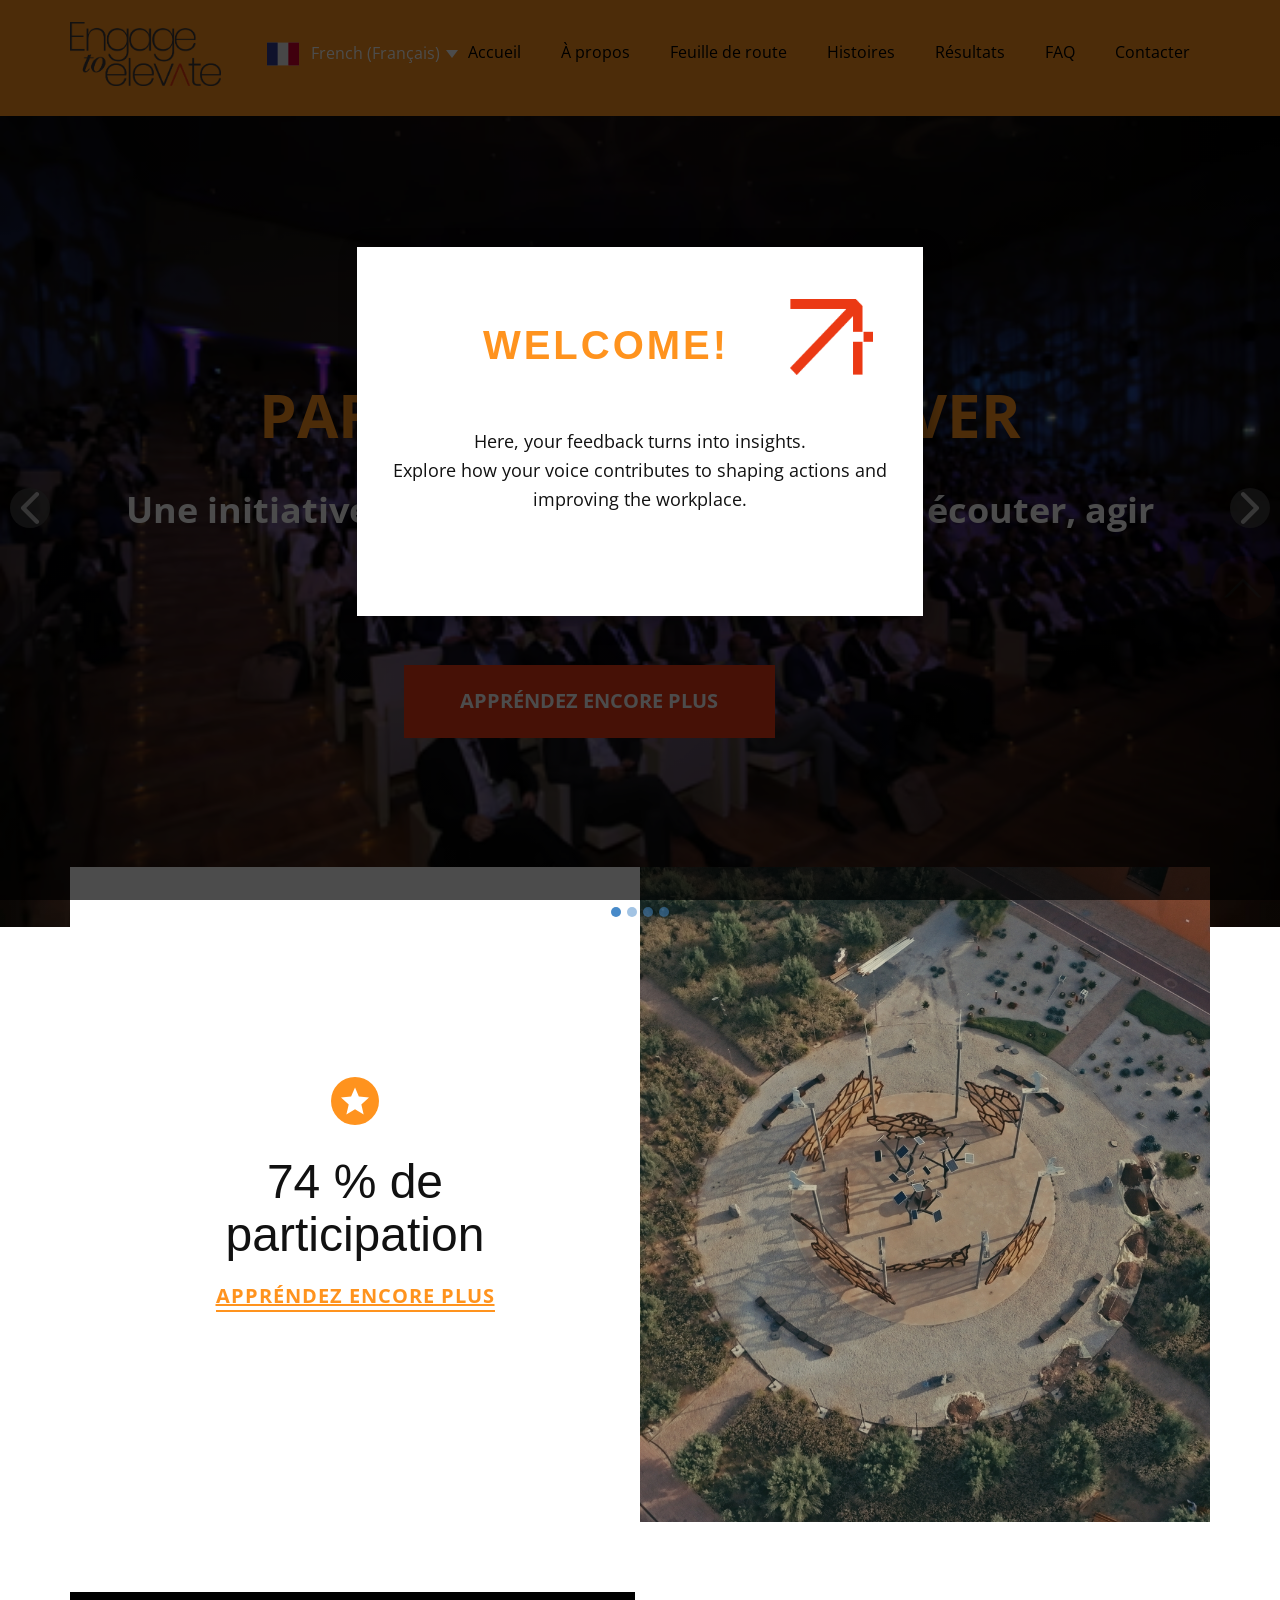
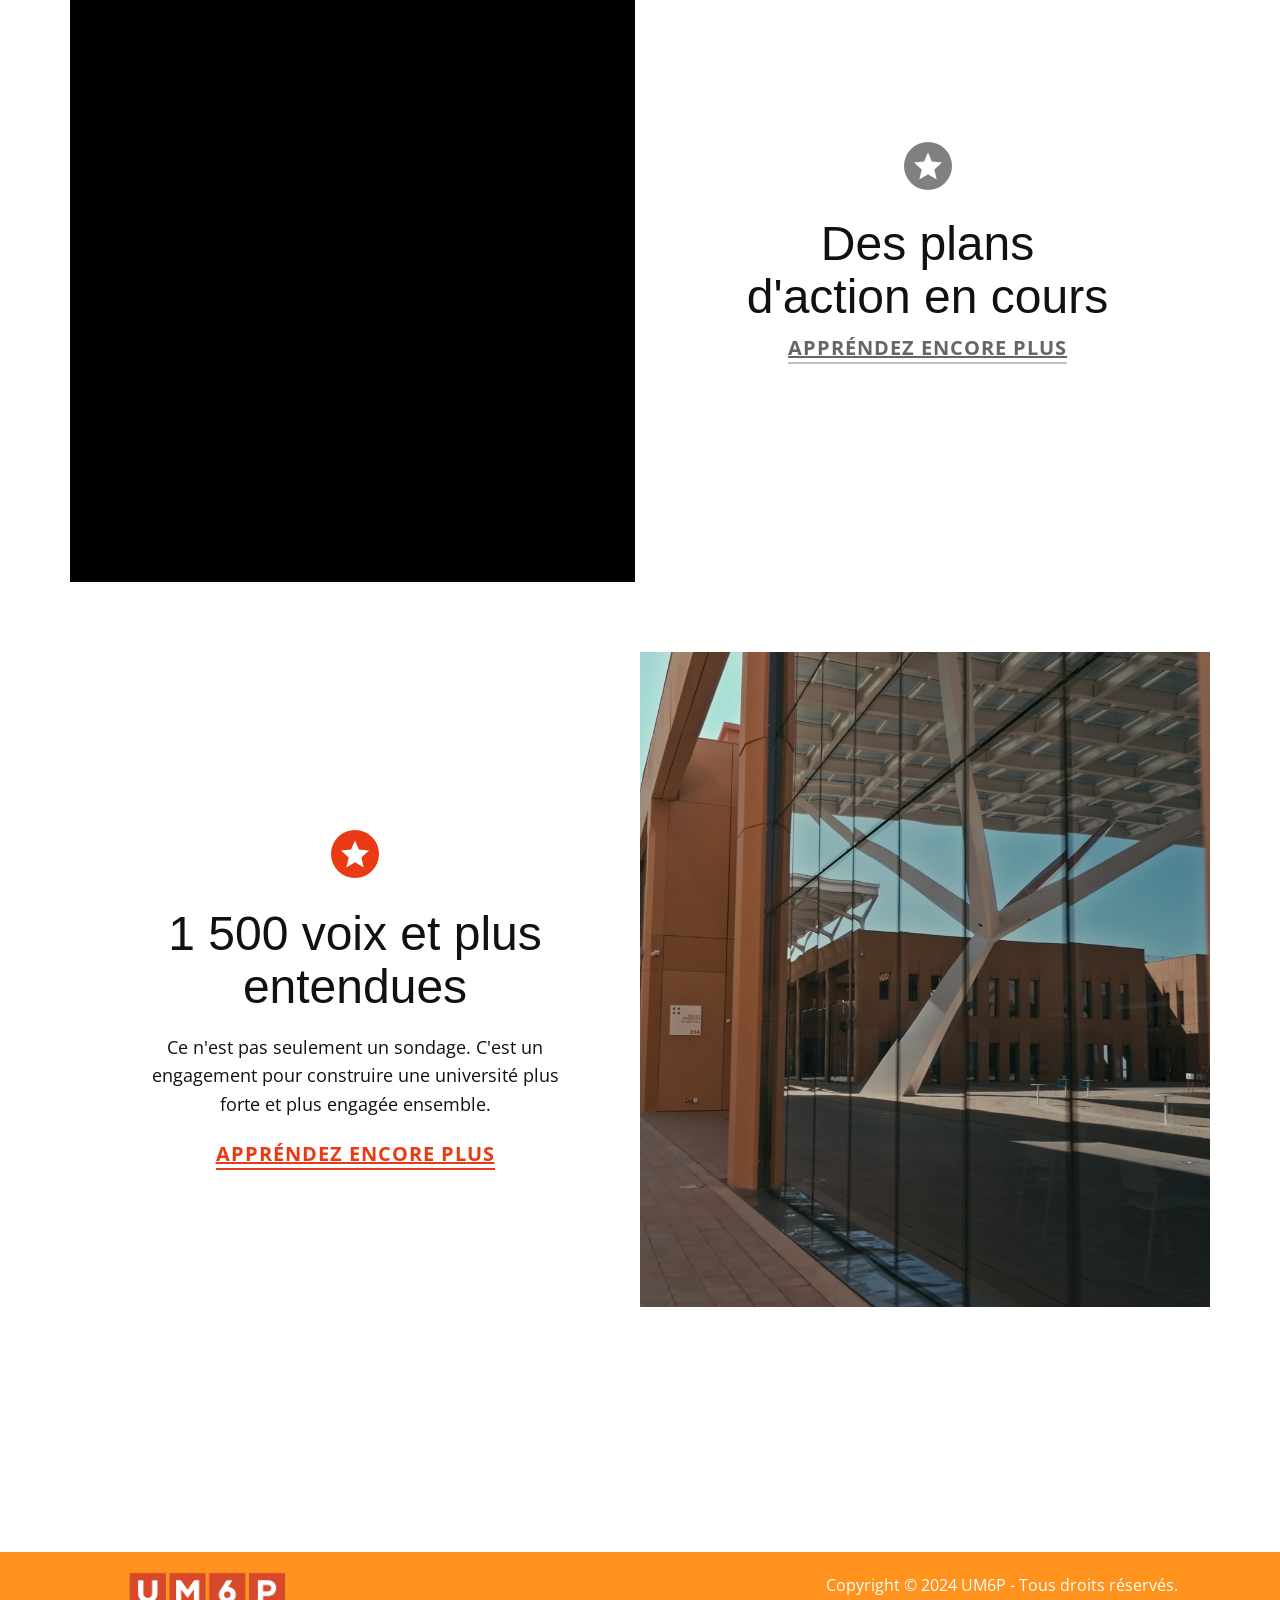
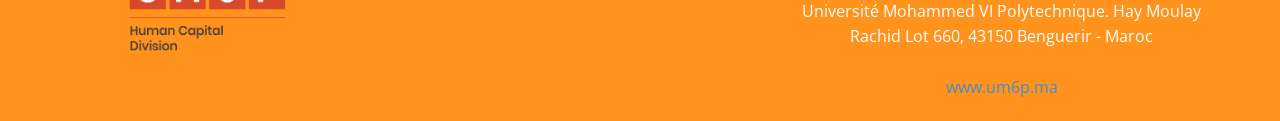
==== fr/index.html @ 8ccadfbd "Add files via upload" ====
<!DOCTYPE html>
<html style="font-size: 16px;" lang="fr"><head>
    <meta name="viewport" content="width=device-width, initial-scale=1.0">
    <meta charset="utf-8">
      <meta name="keywords" content="S&amp;apos;ENGAGER 2 ÉLEVER, 74 % participation">
    <meta name="description" content="">
    <title>E2E home</title>
    <link rel="stylesheet" href="../nicepage.css" media="screen">
<link rel="stylesheet" href="../index.css" media="screen">
    <script class="u-script" type="text/javascript" src="../jquery.js" defer=""></script>
    <script class="u-script" type="text/javascript" src="../nicepage.js" defer=""></script>
    <meta name="generator" content="Nicepage 8.4.0, nicepage.com">
    
    <link rel="icon" href="../images/favicon.png">
    
    
    
    
    
    
    
    <link id="u-page-google-font" rel="stylesheet" href="https://fonts.googleapis.com/css2?display=swap&amp;family=Open+Sans:ital,wght@0,300;0,400;0,500;0,600;0,700;0,800;1,300;1,400;1,500;1,600;1,700;1,800">
    <script type="application/ld+json">{
		"@context": "http://schema.org",
		"@type": "Organization",
		"name": "engage2elevate",
		"logo": "../images/Engage2ElevateLogo.png"
}</script>
    <meta name="theme-color" content="#478ac9">
    <meta property="og:title" content="">
    <meta property="og:description" content="">
    <meta property="og:type" content="website">
  </head>
  <body data-home-page="E2E-home.html" data-home-page-title="E2E home" data-path-to-root="../" data-include-products="false" class="u-body u-clearfix u-overlap u-xxl-mode" data-lang="fr"><header class="u-clearfix u-custom-color-1 u-header u-header" id="header"><div class="u-clearfix u-sheet u-sheet-1">
        <a href="#" class="u-image u-logo u-image-1" data-image-width="1593" data-image-height="675">
          <img src="../images/Engage2ElevateLogo.png" class="u-logo-image u-logo-image-1">
        </a>
        <nav class="u-menu u-menu-one-level u-offcanvas u-menu-1" role="navigation">
          <div class="menu-collapse" style="font-size: 1rem; letter-spacing: 0px;">
            <a class="u-button-style u-custom-border u-custom-left-right-menu-spacing u-custom-padding-bottom u-custom-text-active-color u-custom-text-color u-custom-text-hover-color u-custom-top-bottom-menu-spacing u-hamburger-link u-nav-link u-text-active-palette-1-base u-text-custom-color-3 u-text-hover-palette-2-base" href="#" tabindex="-1" aria-label="Open menu" aria-controls="c2e6">
              <svg class="u-svg-link" viewBox="0 0 24 24"><use xlink:href="#menu-hamburger"></use></svg>
              <svg class="u-svg-content" version="1.1" id="menu-hamburger" viewBox="0 0 16 16" x="0px" y="0px" xmlns:xlink="http://www.w3.org/1999/xlink" xmlns="http://www.w3.org/2000/svg"><g><rect y="1" width="16" height="2"></rect><rect y="7" width="16" height="2"></rect><rect y="13" width="16" height="2"></rect>
</g></svg>
            </a>
          </div>
          <div class="u-custom-menu u-nav-container">
            <ul role="menubar" class="u-nav u-unstyled u-nav-1"><li role="none" class="u-nav-item"><a role="menuitem" class="u-button-style u-nav-link u-text-active-black u-text-black u-text-hover-custom-color-3 u-nav-link-2" href="../fr/">Accueil</a>
</li><li role="none" class="u-nav-item"><a role="menuitem" class="u-button-style u-nav-link u-text-active-black u-text-black u-text-hover-custom-color-3 u-nav-link-2" href="E2E-About.html">À propos</a>
</li><li role="none" class="u-nav-item"><a role="menuitem" class="u-button-style u-nav-link u-text-active-black u-text-black u-text-hover-custom-color-3 u-nav-link-2" href="E2E-Roadmap.html">Feuille de route</a>
</li><li role="none" class="u-nav-item"><a role="menuitem" class="u-button-style u-nav-link u-text-active-black u-text-black u-text-hover-custom-color-3 u-nav-link-2" href="E2E-Stories.html">Histoires</a>
</li><li role="none" class="u-nav-item"><a role="menuitem" class="u-button-style u-nav-link u-text-active-black u-text-black u-text-hover-custom-color-3 u-nav-link-2" href="E2E-Results.html">Résultats</a>
</li><li role="none" class="u-nav-item"><a role="menuitem" class="u-button-style u-nav-link u-text-active-black u-text-black u-text-hover-custom-color-3 u-nav-link-2" href="E2E-FAQ.html">FAQ</a>
</li><li role="none" class="u-nav-item"><a role="menuitem" class="u-button-style u-nav-link u-text-active-black u-text-black u-text-hover-custom-color-3 u-nav-link-2" href="E2E-Contact.html">Contacter</a>
</li></ul>
          </div>
          <div class="u-custom-menu u-nav-container-collapse" id="c2e6" role="region" aria-label="Menu panel">
            <div class="u-black u-container-style u-inner-container-layout u-opacity u-opacity-95 u-sidenav">
              <div class="u-inner-container-layout u-sidenav-overflow">
                <div class="u-menu-close" tabindex="-1" aria-label="Close menu"></div>
                <ul class="u-align-center u-nav u-popupmenu-items u-unstyled u-nav-2" role="menubar"><li role="none" class="u-nav-item"><a role="menuitem" class="u-button-style u-nav-link" href="../fr/">Accueil</a>
</li><li role="none" class="u-nav-item"><a role="menuitem" class="u-button-style u-nav-link" href="E2E-About.html">À propos</a>
</li><li role="none" class="u-nav-item"><a role="menuitem" class="u-button-style u-nav-link" href="E2E-Roadmap.html">Feuille de route</a>
</li><li role="none" class="u-nav-item"><a role="menuitem" class="u-button-style u-nav-link" href="E2E-Stories.html">Histoires</a>
</li><li role="none" class="u-nav-item"><a role="menuitem" class="u-button-style u-nav-link" href="E2E-Results.html">Résultats</a>
</li><li role="none" class="u-nav-item"><a role="menuitem" class="u-button-style u-nav-link" href="E2E-FAQ.html">FAQ</a>
</li><li role="none" class="u-nav-item"><a role="menuitem" class="u-button-style u-nav-link" href="E2E-Contact.html">Contacter</a>
</li></ul>
              </div>
            </div>
            <div class="u-black u-menu-overlay u-opacity u-opacity-70"></div>
          </div>
        </nav>
        <div class="u-h-spacing-12 u-language u-language-content-icon-text u-language-layout-dropdown u-v-spacing-6 u-language-1">
          <a class="u-language-active u-language-url" data-lang-text="French (Français)" href="#" data-language="fr">
            <svg class="u-caret u-caret-svg" version="1.1" id="Layer_1" xmlns="http://www.w3.org/2000/svg" xmlns:xlink="http://www.w3.org/1999/xlink" x="0px" y="0px" width="16px" height="16px" viewBox="0 0 16 16" style="fill:currentColor;" xml:space="preserve"><polygon class="st0" points="8,12 2,4 14,4 "></polygon></svg>
          <span class="u-icon u-language-fr u-language-icon u-icon-3"><svg xmlns="http://www.w3.org/2000/svg" xmlns:xlink="http://www.w3.org/1999/xlink" version="1.1" xml:space="preserve" class="u-svg-content" viewBox="0 0 112 112" x="0px" y="0px" style="width: 1em; height: 1em;"><rect y="16" fill="#EDEDED" width="112" height="80"></rect><rect y="16" fill="#323E95" width="37.3" height="80"></rect><rect x="74.7" y="16" fill="#D80031" width="37.3" height="80"></rect></svg></span></a>
          <div class="u-border-1 u-border-grey-15 u-h-spacing-12 u-language-dropdown u-v-spacing-6 u-white">
            <a class="u-language-dropdown-url u-language-url" data-lang-text="English" href="../" data-language="en"><span class="u-icon u-language-en u-language-icon u-icon-1"><svg xmlns="http://www.w3.org/2000/svg" xmlns:xlink="http://www.w3.org/1999/xlink" version="1.1" xml:space="preserve" class="u-svg-content" viewBox="0 0 112 112" x="0px" y="0px" style="width: 1em; height: 1em;"><rect y="16" fill="#19237F" width="112" height="80"></rect><path fill="#EDEDED" d="M47.8,16h3.5v33.7H0v-4.8h27.5L0,25.9v-3.8l33.2,22.8h7.7L0,16.8V16h8.8l39,26.9V16z M75,44.9h-7.7L109.4,16
	h-5.1L65.1,42.9V16h-3.4v33.7H112v-4.8H85.4L112,26.6v-7L75,44.9z M61.7,96h3.4V70.7l37,25.3h9.9v-0.8L73.2,68.7H81l31,21.2v-3.1
	L85.4,68.7H112v-4.8H61.7V96z M0,68.7h27.5L0,87.7v7.8l39.1-26.8h7.8L7.1,96H11l36.8-25.3V96h3.5V63.9H0V68.7z"></path><path fill="#BD0034" d="M112,16v3.6L75,44.9h-7.7L109.4,16H112z M73.2,68.7L112,95.2v-5.3L81,68.7H73.2z M40.9,44.9L0,16.8v5.3
	l33.2,22.8C33.2,44.9,40.9,44.9,40.9,44.9z M39.1,68.7L0,95.5V96h7.1l39.8-27.3H39.1z M61.7,16H51.3v33.7H0v14.2h51.3V96h10.4V63.9
	H112V49.7H61.7V16z"></path></svg></span>
            </a>
            <a class="u-language-dropdown-url u-language-url" data-lang-text="French (Français)" href="../fr/" data-language="fr"><span class="u-icon u-language-fr u-language-icon u-icon-3"><svg xmlns="http://www.w3.org/2000/svg" xmlns:xlink="http://www.w3.org/1999/xlink" version="1.1" xml:space="preserve" class="u-svg-content" viewBox="0 0 112 112" x="0px" y="0px" style="width: 1em; height: 1em;"><rect y="16" fill="#EDEDED" width="112" height="80"></rect><rect y="16" fill="#323E95" width="37.3" height="80"></rect><rect x="74.7" y="16" fill="#D80031" width="37.3" height="80"></rect></svg></span>
            </a>
          </div>
        </div>
      </div></header>
    <section class="u-align-center u-clearfix u-container-align-center u-container-align-center-xl u-section-1" id="block-3">
      <div class="u-carousel u-expanded-width u-gallery u-gallery-slider u-layout-carousel u-lightbox u-no-transition u-show-text-always u-gallery-1" data-interval="5000" data-u-ride="carousel" id="carousel-6f9b">
        <ol class="u-absolute-hcenter u-carousel-indicators u-carousel-indicators-1">
          <li data-u-target="#carousel-6f9b" data-u-slide-to="0" class="u-active u-palette-1-base u-shape-circle" style="width: 10px; height: 10px; background-image: none;"></li>
          <li data-u-target="#carousel-6f9b" data-u-slide-to="1" class="u-palette-1-base u-shape-circle" style="width: 10px; height: 10px; background-image: none;"></li>
          <li data-u-target="#carousel-6f9b" data-u-slide-to="2" class="u-palette-1-base u-shape-circle" style="width: 10px; height: 10px; background-image: none;"></li>
          <li data-u-target="#carousel-6f9b" data-u-slide-to="3" class="u-palette-1-base u-shape-circle" style="width: 10px; height: 10px; background-image: none;"></li>
        </ol>
        <div class="u-carousel-inner u-gallery-inner u-gallery-inner-1" role="listbox">
          <div class="u-active u-carousel-item u-gallery-item u-carousel-item-1">
            <div class="u-back-slide" data-image-width="512" data-image-height="341">
              <img class="u-back-image u-expanded" src="../images/TnTO48R0zDGHqE2wYYfIvOCslB8.png">
            </div>
            <div class="u-align-center u-over-slide u-shading u-valign-bottom-xl u-over-slide-1">
              <p class="u-gallery-text">E2E.com@um6p.ma</p>
            </div>
          </div>
          <div class="u-carousel-item u-gallery-item u-carousel-item-2">
            <div class="u-back-slide" data-image-width="1920" data-image-height="1080">
              <img class="u-back-image u-expanded" src="../images/45Bd0wZ8ZTRojuFIY6zDGyOuw.jpg">
            </div>
            <div class="u-align-center u-over-slide u-shading u-valign-bottom-xl u-over-slide-2">
              <p class="u-gallery-text">E2E.com@um6p.ma</p>
            </div>
          </div>
          <div class="u-carousel-item u-gallery-item u-carousel-item-3" data-image-width="1920" data-image-height="1080">
            <div class="u-back-slide">
              <img class="u-back-image u-expanded" src="../images/PmVkADJf9NwQr9Q3JwU3hY399II.jpg">
            </div>
            <div class="u-align-center u-over-slide u-shading u-valign-bottom-xl u-over-slide-3">
              <p class="u-gallery-text">E2E.com@um6p.ma</p>
            </div>
            <style data-mode="XL"></style>
            <style data-mode="LG" data-visited="true"></style>
            <style data-mode="MD"></style>
            <style data-mode="SM" data-visited="true"></style>
            <style data-mode="XS"></style>
          </div>
          <div class="u-carousel-item u-gallery-item u-carousel-item-4" data-image-width="1920" data-image-height="1080">
            <div class="u-back-slide">
              <img class="u-back-image u-expanded" src="../images/rfebCzM9mRBfa30YneyPIo0BPg1.jpg">
            </div>
            <div class="u-align-center u-over-slide u-shading u-valign-bottom-xl u-over-slide-4">
              <p class="u-gallery-text">E2E.com@um6p.ma</p>
            </div>
            <style data-mode="XL"></style>
            <style data-mode="LG" data-visited="true"></style>
            <style data-mode="MD"></style>
            <style data-mode="SM" data-visited="true"></style>
            <style data-mode="XS"></style>
          </div>
        </div>
        <a class="u-absolute-vcenter u-carousel-control u-carousel-control-prev u-grey-70 u-icon-circle u-opacity u-opacity-70 u-spacing-10 u-text-white u-carousel-control-1" href="#carousel-6f9b" role="button" data-u-slide="prev"><span aria-hidden="true">
            <svg viewBox="0 0 451.847 451.847"><path d="M97.141,225.92c0-8.095,3.091-16.192,9.259-22.366L300.689,9.27c12.359-12.359,32.397-12.359,44.751,0
c12.354,12.354,12.354,32.388,0,44.748L173.525,225.92l171.903,171.909c12.354,12.354,12.354,32.391,0,44.744
c-12.354,12.365-32.386,12.365-44.745,0l-194.29-194.281C100.226,242.115,97.141,234.018,97.141,225.92z"></path></svg></span><span class="sr-only">
            <svg viewBox="0 0 451.847 451.847"><path d="M97.141,225.92c0-8.095,3.091-16.192,9.259-22.366L300.689,9.27c12.359-12.359,32.397-12.359,44.751,0
c12.354,12.354,12.354,32.388,0,44.748L173.525,225.92l171.903,171.909c12.354,12.354,12.354,32.391,0,44.744
c-12.354,12.365-32.386,12.365-44.745,0l-194.29-194.281C100.226,242.115,97.141,234.018,97.141,225.92z"></path></svg></span>
        </a>
        <a class="u-absolute-vcenter u-carousel-control u-carousel-control-next u-grey-70 u-icon-circle u-opacity u-opacity-70 u-spacing-10 u-text-white u-carousel-control-2" href="#carousel-6f9b" role="button" data-u-slide="next"><span aria-hidden="true">
            <svg viewBox="0 0 451.846 451.847"><path d="M345.441,248.292L151.154,442.573c-12.359,12.365-32.397,12.365-44.75,0c-12.354-12.354-12.354-32.391,0-44.744
L278.318,225.92L106.409,54.017c-12.354-12.359-12.354-32.394,0-44.748c12.354-12.359,32.391-12.359,44.75,0l194.287,194.284
c6.177,6.18,9.262,14.271,9.262,22.366C354.708,234.018,351.617,242.115,345.441,248.292z"></path></svg></span><span class="sr-only">
            <svg viewBox="0 0 451.846 451.847"><path d="M345.441,248.292L151.154,442.573c-12.359,12.365-32.397,12.365-44.75,0c-12.354-12.354-12.354-32.391,0-44.744
L278.318,225.92L106.409,54.017c-12.354-12.359-12.354-32.394,0-44.748c12.354-12.359,32.391-12.359,44.75,0l194.287,194.284
c6.177,6.18,9.262,14.271,9.262,22.366C354.708,234.018,351.617,242.115,345.441,248.292z"></path></svg></span>
        </a>
      </div>
      <p class="u-align-center u-hidden-md u-large-text u-text u-text-variant u-text-white u-text-1" data-animation-name="fadeIn" data-animation-duration="1000" data-animation-delay="0">Une initiative à l'échelle de l'université pour écouter, agir et améliorer ensemble.</p>
      <a href="E2E-About.html" data-page-id="1856018641" class="u-active-custom-color-1 u-align-center u-btn u-button-style u-custom-color-3 u-hover-custom-color-1 u-btn-1" title="About">APPRÉNDEZ ENCORE PLUS</a>
      <p class="u-align-center u-large-text u-text u-text-custom-color-1 u-text-variant u-text-2" data-animation-name="fadeIn" data-animation-duration="1000" data-animation-delay="0">PARTICIPER POUR ÉLEVER</p>
    </section>
    <section class="u-clearfix u-container-align-center-lg u-container-align-center-md u-container-align-center-xl u-container-align-center-xxl u-section-2" id="block-5">
      <div class="u-clearfix u-sheet u-valign-middle u-sheet-1">
        <div class="data-layout-selected u-clearfix u-expanded-width u-gutter-0 u-layout-wrap u-layout-wrap-1">
          <div class="u-layout" style="">
            <div class="u-layout-row" style="">
              <div class="u-align-center u-container-align-center u-container-style u-layout-cell u-left-cell u-size-30 u-size-xs-60 u-white u-layout-cell-1" src="">
                <div class="u-container-layout u-valign-middle u-container-layout-1"><span class="u-align-center u-custom-color-1 u-icon u-icon-circle u-icon-1"><svg class="u-svg-link" preserveAspectRatio="xMidYMin slice" viewBox="0 0 32 32" style=""><use xlink:href="#svg-92db"></use></svg><svg class="u-svg-content" viewBox="0 0 32 32" id="svg-92db"><g><path d="M20.388,10.918L32,12.118l-8.735,7.749L25.914,31.4l-9.893-6.088L6.127,31.4l2.695-11.533L0,12.118 l11.547-1.2L16.026,0.6L20.388,10.918z"></path>
</g></svg></span>
                  <h2 class="u-align-center u-text u-text-default u-text-1">74 % de participation</h2>
                  <a href="https://mysya.net/participatio-rate" class="u-active-none u-align-center u-border-2 u-border-custom-color-1 u-border-no-left u-border-no-right u-border-no-top u-btn u-btn-rectangle u-button-style u-hover-none u-none u-text-active-custom-color-3 u-text-custom-color-1 u-text-hover-custom-color-3 u-btn-1" title="PARTICIPATION RATE" target="_blank">APPRÉNDEZ ENCORE PLUS</a>
                </div>
              </div>
              <div class="u-align-center u-container-align-center u-container-style u-image u-layout-cell u-right-cell u-size-30 u-size-xs-60 u-image-1" src="" data-image-width="1920" data-image-height="1080">
                <div class="u-container-layout u-valign-middle u-container-layout-2" src=""></div>
              </div>
            </div>
          </div>
        </div>
      </div>
    </section>
    <section class="u-clearfix u-container-align-center u-section-3" id="block-7">
      <div class="u-clearfix u-sheet u-valign-middle-lg u-valign-middle-md u-valign-middle-sm u-valign-middle-xl u-sheet-1">
        <div class="data-layout-selected u-clearfix u-expanded-width u-gutter-10 u-layout-wrap u-layout-wrap-1">
          <div class="u-layout" style="">
            <div class="u-layout-row" style="">
              <div class="u-align-left u-black u-container-align-left u-container-style u-layout-cell u-left-cell u-size-30 u-size-xs-60 u-layout-cell-1" src="">
                <div class="u-container-layout u-valign-middle-lg u-valign-middle-md u-valign-middle-sm u-valign-middle-xs u-valign-top-xl u-container-layout-1" src="">
                  <div class="u-uploaded-video u-video u-video-contain u-video-1">
                    <div class="embed-responsive">
                      <video class="embed-responsive-item" data-autoplay="1" loop="" muted="1" autoplay="autoplay" playsinline="">
                        <source src="../files/download.mp4" type="video/mp4">
                        <p>Your browser does not support HTML5 video.</p>
                      </video>
                    </div>
                  </div>
                </div>
              </div>
              <div class="u-align-left u-container-align-left u-container-align-left-lg u-container-align-left-md u-container-align-left-sm u-container-align-left-xl u-container-style u-layout-cell u-right-cell u-size-30 u-size-xs-60 u-white u-layout-cell-2">
                <div class="u-container-layout u-valign-middle-lg u-valign-middle-md u-valign-middle-sm u-container-layout-2"><span class="u-align-center u-grey-50 u-icon u-icon-circle u-icon-1"><svg class="u-svg-link" preserveAspectRatio="xMidYMin slice" viewBox="0 0 32 32" style=""><use xlink:href="#svg-034a"></use></svg><svg class="u-svg-content" viewBox="0 0 32 32" id="svg-034a"><g><path d="M20.388,10.918L32,12.118l-8.735,7.749L25.914,31.4l-9.893-6.088L6.127,31.4l2.695-11.533L0,12.118 l11.547-1.2L16.026,0.6L20.388,10.918z"></path>
</g></svg></span>
                  <h2 class="u-align-center u-text u-text-1">Des plans d'action en cours</h2>
                  <a href="https://mysya.net/participatio-rate" class="u-active-none u-align-center u-border-2 u-border-no-left u-border-no-right u-border-no-top u-border-palette-5-base u-btn u-btn-rectangle u-button-style u-hover-none u-none u-text-active-custom-color-3 u-text-grey-60 u-text-hover-custom-color-3 u-btn-1" title="PARTICIPATION RATE" target="_blank">APPRÉNDEZ ENCORE PLUS</a>
                </div>
              </div>
            </div>
          </div>
        </div>
      </div>
    </section>
    <section class="u-clearfix u-container-align-center u-section-4" id="block-9">
      <div class="u-clearfix u-sheet u-sheet-1">
        <div class="data-layout-selected u-clearfix u-expanded-width u-gutter-0 u-layout-wrap u-layout-wrap-1">
          <div class="u-layout" style="">
            <div class="u-layout-row" style="">
              <div class="u-align-center u-container-align-center u-container-style u-layout-cell u-left-cell u-size-30 u-size-xs-60 u-white u-layout-cell-1" src="">
                <div class="u-container-layout u-valign-middle-lg u-valign-middle-md u-valign-middle-sm u-valign-middle-xs u-container-layout-1"><span class="u-align-center u-custom-color-3 u-icon u-icon-circle u-icon-1"><svg class="u-svg-link" preserveAspectRatio="xMidYMin slice" viewBox="0 0 32 32" style=""><use xlink:href="#svg-59cd"></use></svg><svg class="u-svg-content" viewBox="0 0 32 32" id="svg-59cd"><g><path d="M20.388,10.918L32,12.118l-8.735,7.749L25.914,31.4l-9.893-6.088L6.127,31.4l2.695-11.533L0,12.118 l11.547-1.2L16.026,0.6L20.388,10.918z"></path>
</g></svg></span>
                  <h2 class="u-align-center u-text u-text-1">1 500 voix et plus entendues</h2>
                  <p class="u-align-center u-text u-text-2">Ce n'est pas seulement un sondage. C'est un engagement pour construire une université plus forte et plus engagée ensemble.</p>
                  <a href="https://mysya.net/voices-heard" class="u-active-none u-align-center u-border-2 u-border-custom-color-3 u-border-no-left u-border-no-right u-border-no-top u-btn u-btn-rectangle u-button-style u-hover-none u-none u-text-active-custom-color-1 u-text-hover-custom-color-1 u-btn-1" title="+1500 Voice" target="_blank">APPRÉNDEZ ENCORE PLUS</a>
                </div>
              </div>
              <div class="u-align-center u-container-align-center u-container-style u-image u-layout-cell u-right-cell u-size-30 u-size-xs-60 u-image-1" src="" data-image-width="1920" data-image-height="1080">
                <div class="u-container-layout u-valign-middle u-container-layout-2" src=""></div>
              </div>
            </div>
          </div>
        </div>
      </div>
    </section>
    
    
    
    
    <footer class="u-align-center u-clearfix u-container-align-center u-container-align-center-lg u-container-align-center-md u-container-align-center-sm u-container-align-center-xl u-custom-color-1 u-footer u-footer" id="footer"><div class="u-clearfix u-sheet u-valign-middle-lg u-sheet-1">
        <a href="" class="u-image u-logo u-image-1" data-image-width="3456" data-image-height="2072">
          <img src="../images/UM6P----Human-Capital-Division.png" class="u-logo-image u-logo-image-1">
        </a>
        <p class="u-small-text u-text u-text-variant u-text-1">​Copyright © 2024 UM6P - Tous droits réservés. Université Mohammed VI Polytechnique. Hay Moulay Rachid Lot 660, 43150 Benguerir - Maroc<br><br><a href="https://eur03.safelinks.protection.outlook.com/?url=http%3A%2F%2Fwww.um6p.ma%2F&amp;data=05%7C02%7CTonietta.DEVOE%40um6p.ma%7Ca66d394acc35431f78bb08de7b891f39%7C39626157a047468987a26fa645cb5cb7%7C1%7C0%7C639084026495530843%7CUnknown%7CTWFpbGZsb3d8eyJFbXB0eU1hcGkiOnRydWUsIlYiOiIwLjAuMDAwMCIsIlAiOiJXaW4zMiIsIkFOIjoiTWFpbCIsIldUIjoyfQ%3D%3D%7C0%7C%7C%7C&amp;sdata=8UMZNv0HcoSWDBtUooW9el2CQZASoYXInahtbAmEhaM%3D&amp;reserved=0" target="_blank" rel="noopener nofollow" class="a_GcMg u-active-none u-border-none u-btn u-button-style u-hover-none u-none u-text-palette-1-base u-block-control u-btn-1" style="background-image: none; padding-top: 0px; padding-bottom: 0px; padding-left: 0px; padding-right: 0px" data-block="297">www.um6p.ma</a></p>
      </div></footer><span style="height: 64px; width: 64px; margin-left: 0px; margin-right: auto; margin-top: 0px; right: 5px; bottom: 280px; padding: 13px; background-image: none;" class="u-back-to-top u-custom-color-3 u-icon u-icon-circle u-opacity u-opacity-85" data-href="#"><svg class="u-svg-link" preserveAspectRatio="xMidYMin slice" viewBox="0 0 551.13 551.13"><use xmlns:xlink="http://www.w3.org/1999/xlink" xlink:href="#svg-1d98"></use></svg><svg class="u-svg-content" enable-background="new 0 0 551.13 551.13" viewBox="0 0 551.13 551.13" xmlns="http://www.w3.org/2000/svg" id="svg-1d98"><path d="m275.565 189.451 223.897 223.897h51.668l-275.565-275.565-275.565 275.565h51.668z"></path></svg></span>
  <section class="u-align-center u-black u-clearfix u-container-align-center u-container-align-center-lg u-container-align-center-md u-container-align-center-sm u-container-align-center-xl u-container-style u-dialog-block u-opacity u-opacity-70 u-valign-middle-lg u-valign-middle-md u-valign-middle-sm u-valign-middle-xs u-dialog-section-8" id="popup-b5c4" data-dialog-show-on="timer" data-dialog-show-on-list="710407325" data-dialog-show-interval="0">
      <div class="u-align-center u-container-style u-dialog u-shape-rectangle u-white u-dialog-1">
        <div class="u-container-layout u-valign-middle-lg u-valign-middle-md u-valign-middle-sm u-container-layout-1">
          <h2 class="u-align-center u-text u-text-custom-color-1 u-text-1">Welcome!</h2>
          <p class="u-align-center u-text u-text-default-lg u-text-default-md u-text-default-sm u-text-default-xl u-text-2">​Here, your feedback turns into insights.<br>
Explore how your voice contributes to shaping actions and improving the workplace.</p>
        </div>
        <button class="u-dialog-close-button u-file-icon u-icon u-text-palette-1-base u-icon-1"><img src="../images/rQeye2ru1FVRqrtTgMLfPxujuk-c60e270b.png" alt=""></button>
      </div>
    </section><style>.u-dialog-section-8 .u-dialog-1 {
  width: 566px;
  min-height: 369px;
  height: auto;
  box-shadow: 5px 5px 20px 0 rgba(0,0,0,0.4);
  margin: 247px auto 60px;
}

.u-dialog-section-8 .u-container-layout-1 {
  padding: 40px 0;
}

.u-dialog-section-8 .u-text-1 {
  font-size: 2.5rem;
  text-transform: uppercase;
  letter-spacing: 3px;
  font-weight: 700;
  margin: 36px 24px 0 -44px;
}

.u-dialog-section-8 .u-text-2 {
  margin: 60px 24px 0;
}

.u-dialog-section-8 .u-icon-1 {
  width: 83px;
  height: 78px;
  left: auto;
  top: 51px;
  position: absolute;
  right: 50px;
}

@media (max-width: 1199px) {
  .u-dialog-section-8 .u-icon-1 {
    padding: 0;
  }
}

@media (max-width: 991px) {
  .u-dialog-section-8 .u-container-layout-1 {
    padding-top: 30px;
    padding-bottom: 30px;
  }
}

@media (max-width: 767px) {
  .u-dialog-section-8 .u-dialog-1 {
    width: 540px;
  }

  .u-dialog-section-8 .u-container-layout-1 {
    padding-left: 30px;
    padding-right: 30px;
  }

  .u-dialog-section-8 .u-text-1 {
    margin-left: 0;
    margin-right: 0;
  }

  .u-dialog-section-8 .u-text-2 {
    margin-left: 22px;
    margin-right: 0;
  }
}

@media (max-width: 575px) {
  .u-dialog-section-8 .u-dialog-1 {
    width: 340px;
    min-height: 295px;
    margin-top: 60px;
  }

  .u-dialog-section-8 .u-container-layout-1 {
    padding: 26px 0;
  }

  .u-dialog-section-8 .u-text-1 {
    font-size: 2.25rem;
    width: auto;
    margin-top: 29px;
    margin-right: 50px;
    margin-left: -20px;
  }

  .u-dialog-section-8 .u-text-2 {
    width: auto;
    margin-top: 12px;
    margin-left: 33px;
    margin-right: 33px;
  }

  .u-dialog-section-8 .u-icon-1 {
    width: 58px;
    height: 55px;
    top: 35px;
    right: 20px;
  }
}</style>
</body></html>
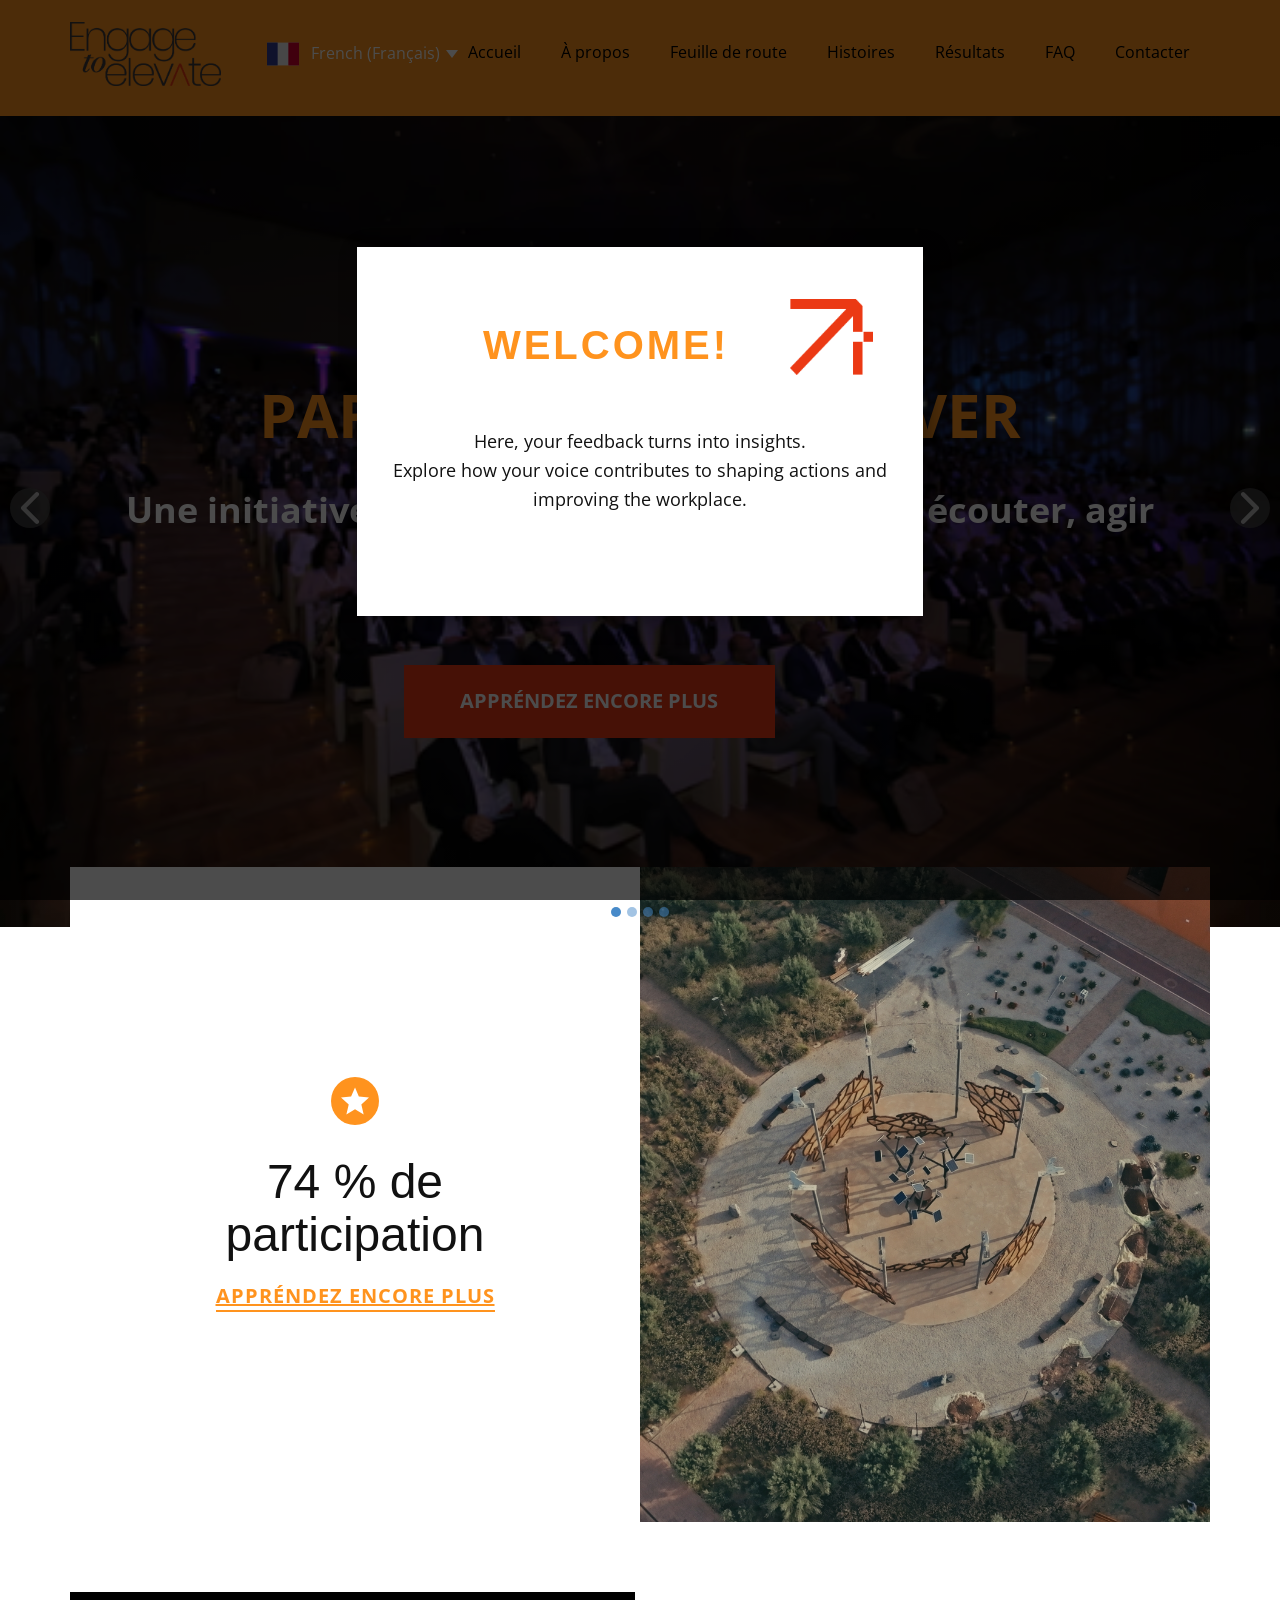
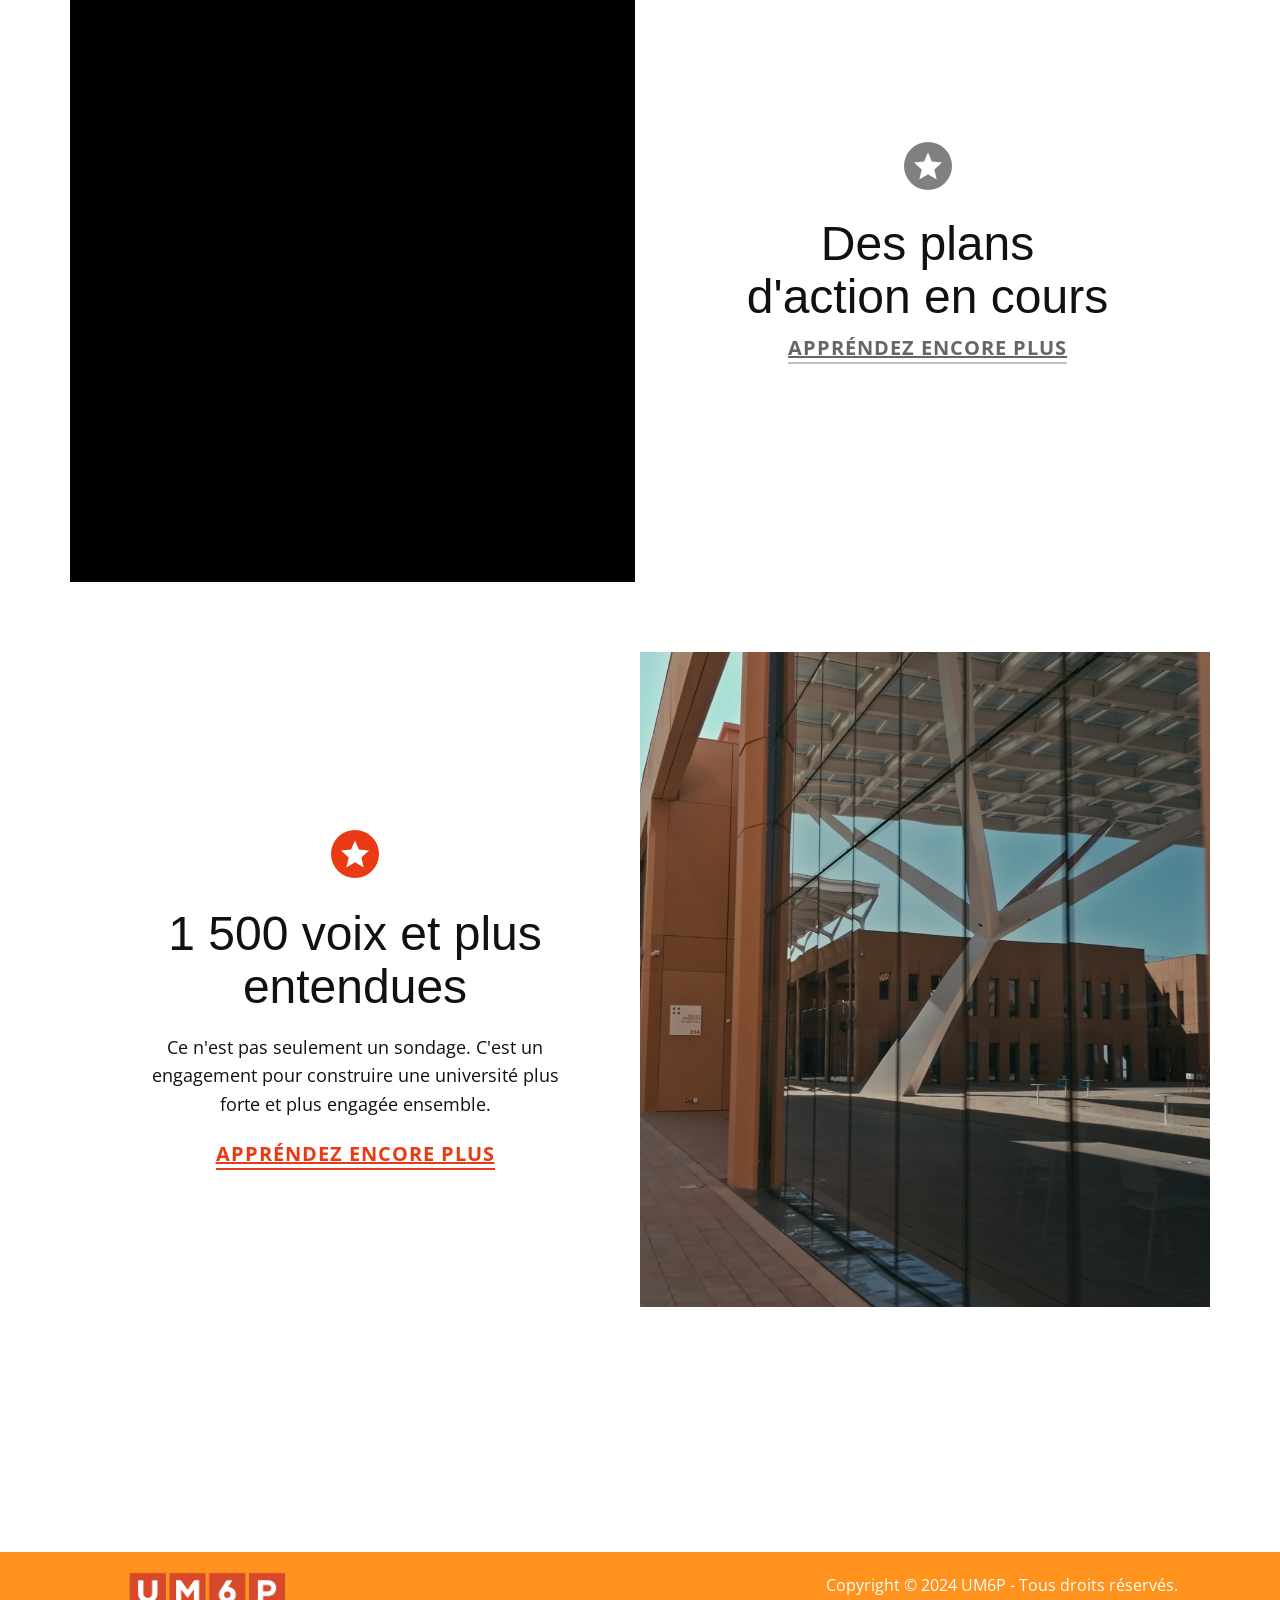
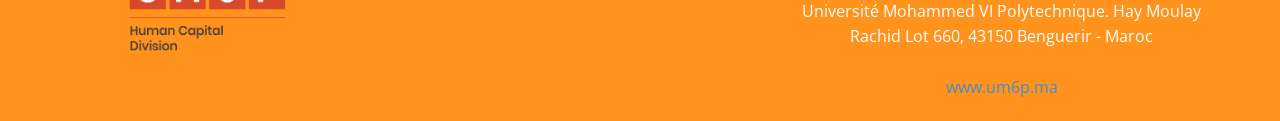
==== commit f2e4261c: "Update index.html" ====
--- a/fr/index.html
+++ b/fr/index.html
@@ -246,7 +246,7 @@
           <p class="u-align-center u-text u-text-default-lg u-text-default-md u-text-default-sm u-text-default-xl u-text-2">​Here, your feedback turns into insights.<br>
 Explore how your voice contributes to shaping actions and improving the workplace.</p>
         </div>
-        <button class="u-dialog-close-button u-file-icon u-icon u-text-palette-1-base u-icon-1"><img src="../images/rQeye2ru1FVRqrtTgMLfPxujuk-c60e270b.png" alt=""></button>
+        <button class="u-dialog-close-button u-file-icon u-icon u-text-palette-1-base u-icon-1" aria-label="Close popup"><img src="../images/rQeye2ru1FVRqrtTgMLfPxujuk-c60e270b.png" alt="Close" style="display:block;width:100%;height:auto;"></button>
       </div>
     </section><style>.u-dialog-section-8 .u-dialog-1 {
   width: 566px;
@@ -348,4 +348,64 @@
     right: 20px;
   }
 }</style>
-</body></html>+<script>
+(function() {
+  var popupId = 'popup-b5c4';
+  var storageKey = 'e2e-popup-shown-fr';
+  var popup = document.getElementById(popupId);
+  function markShown() {
+    try {
+      localStorage.setItem(storageKey, '1');
+    } catch (e) {
+      // ignore storage errors
+    }
+  }
+  function restoreScroll() {
+    try {
+      document.documentElement.classList.remove('u-dialog-open-scroll');
+      document.documentElement.style.overflowY = 'auto';
+      document.documentElement.style.overflowX = 'hidden';
+      document.body.style.overflowY = 'auto';
+      document.body.style.overflowX = 'hidden';
+      document.body.style.height = 'auto';
+    } catch (e) {
+      // ignore
+    }
+    if (popup) {
+      popup.classList.remove('u-dialog-open');
+      popup.style.display = 'none';
+    }
+  }
+  function closePopup() {
+    restoreScroll();
+    markShown();
+  }
+  function shouldShow() {
+    try {
+      return localStorage.getItem(storageKey) !== '1';
+    } catch (e) {
+      return true;
+    }
+  }
+  function initPopup() {
+    if (!popup) {
+      return;
+    }
+    if (!shouldShow()) {
+      restoreScroll();
+      return;
+    }
+    var button = popup.querySelector('.u-dialog-close-button');
+    if (button) {
+      button.addEventListener('click', closePopup);
+    }
+    setTimeout(closePopup, 5000);
+  }
+  if (document.readyState === 'loading') {
+    document.addEventListener('DOMContentLoaded', initPopup);
+  } else {
+    initPopup();
+  }
+})();
+</script>
+</body></html>
--- a/index.css
+++ b/index.css
@@ -731,4 +731,4 @@
   .u-section-4 .u-image-1 {
     min-height: 391px;
   }
-}.xxx {min-height: unset !important; max-height: calc(100vh - 100px)!important; overflow-y: auto !important;} +}.xxx {min-height: unset !important; max-height: calc(100vh - 100px)!important; overflow-y: auto !important;} 
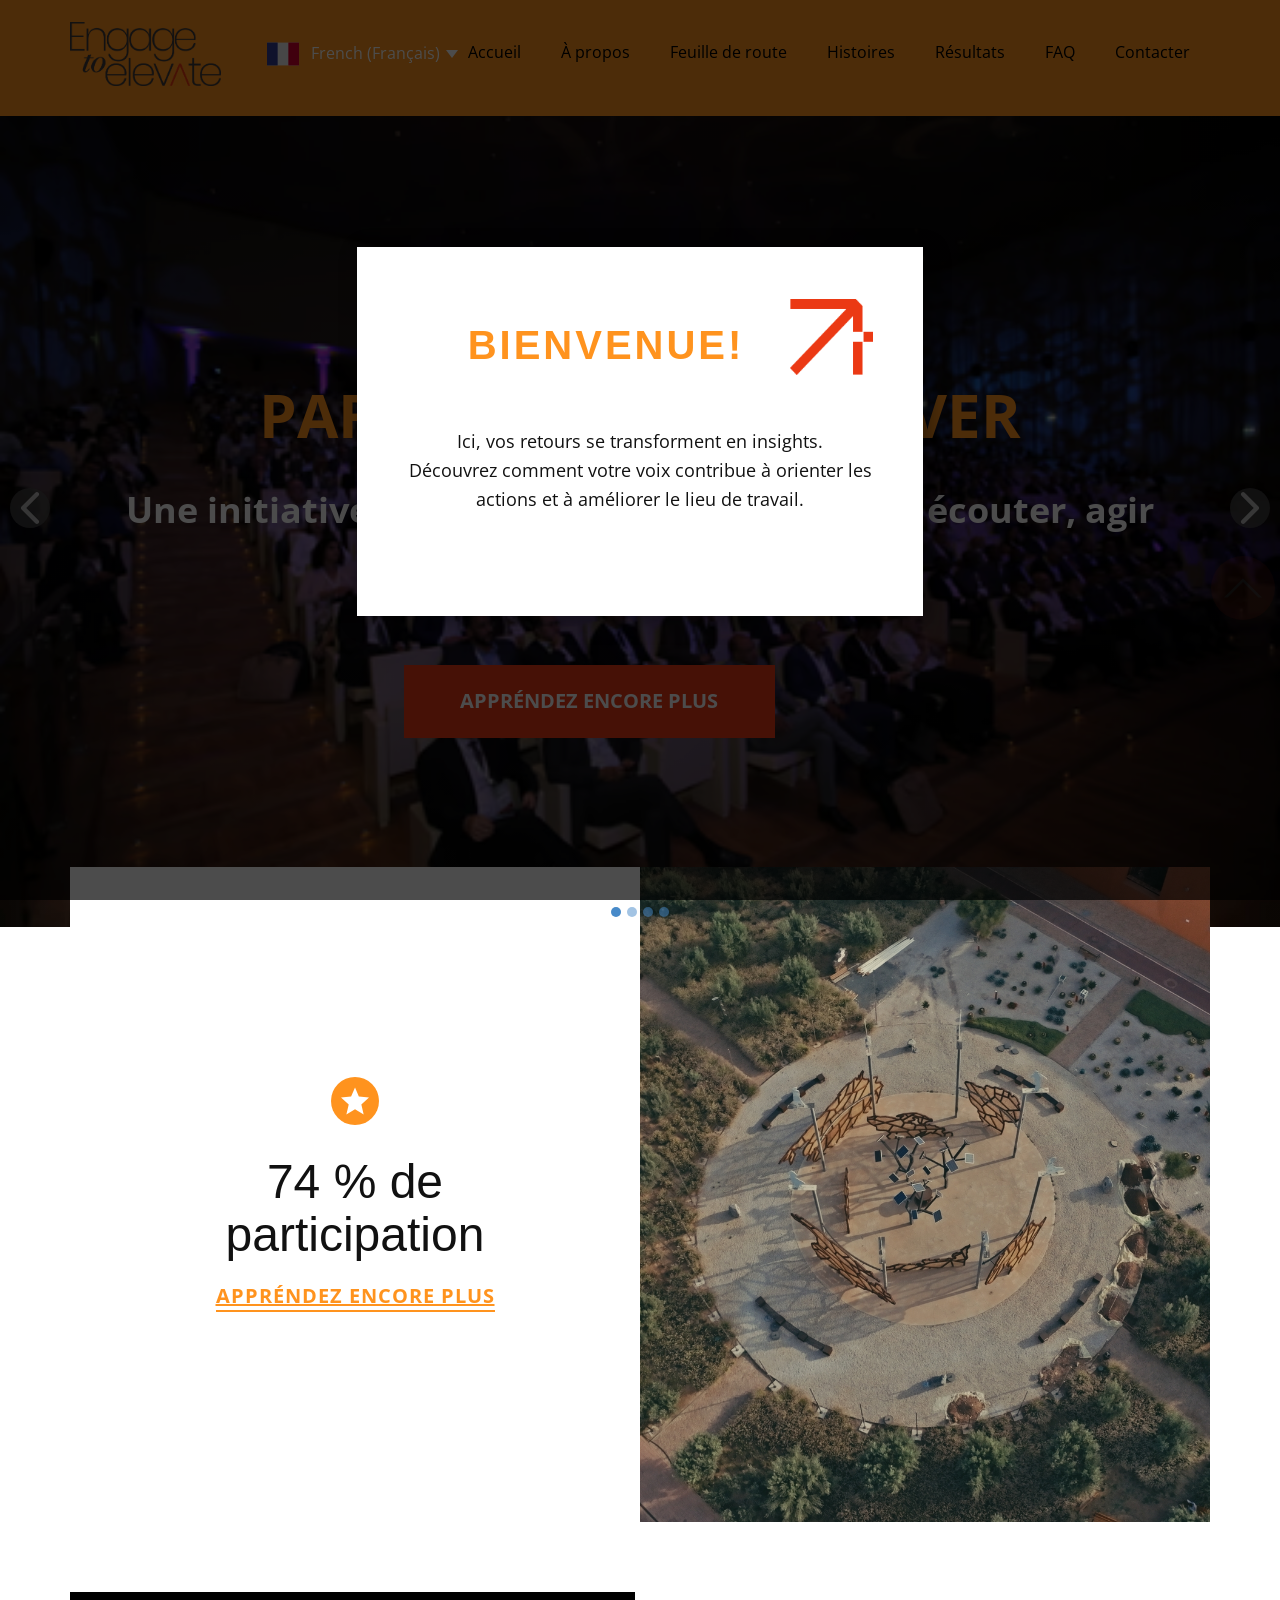
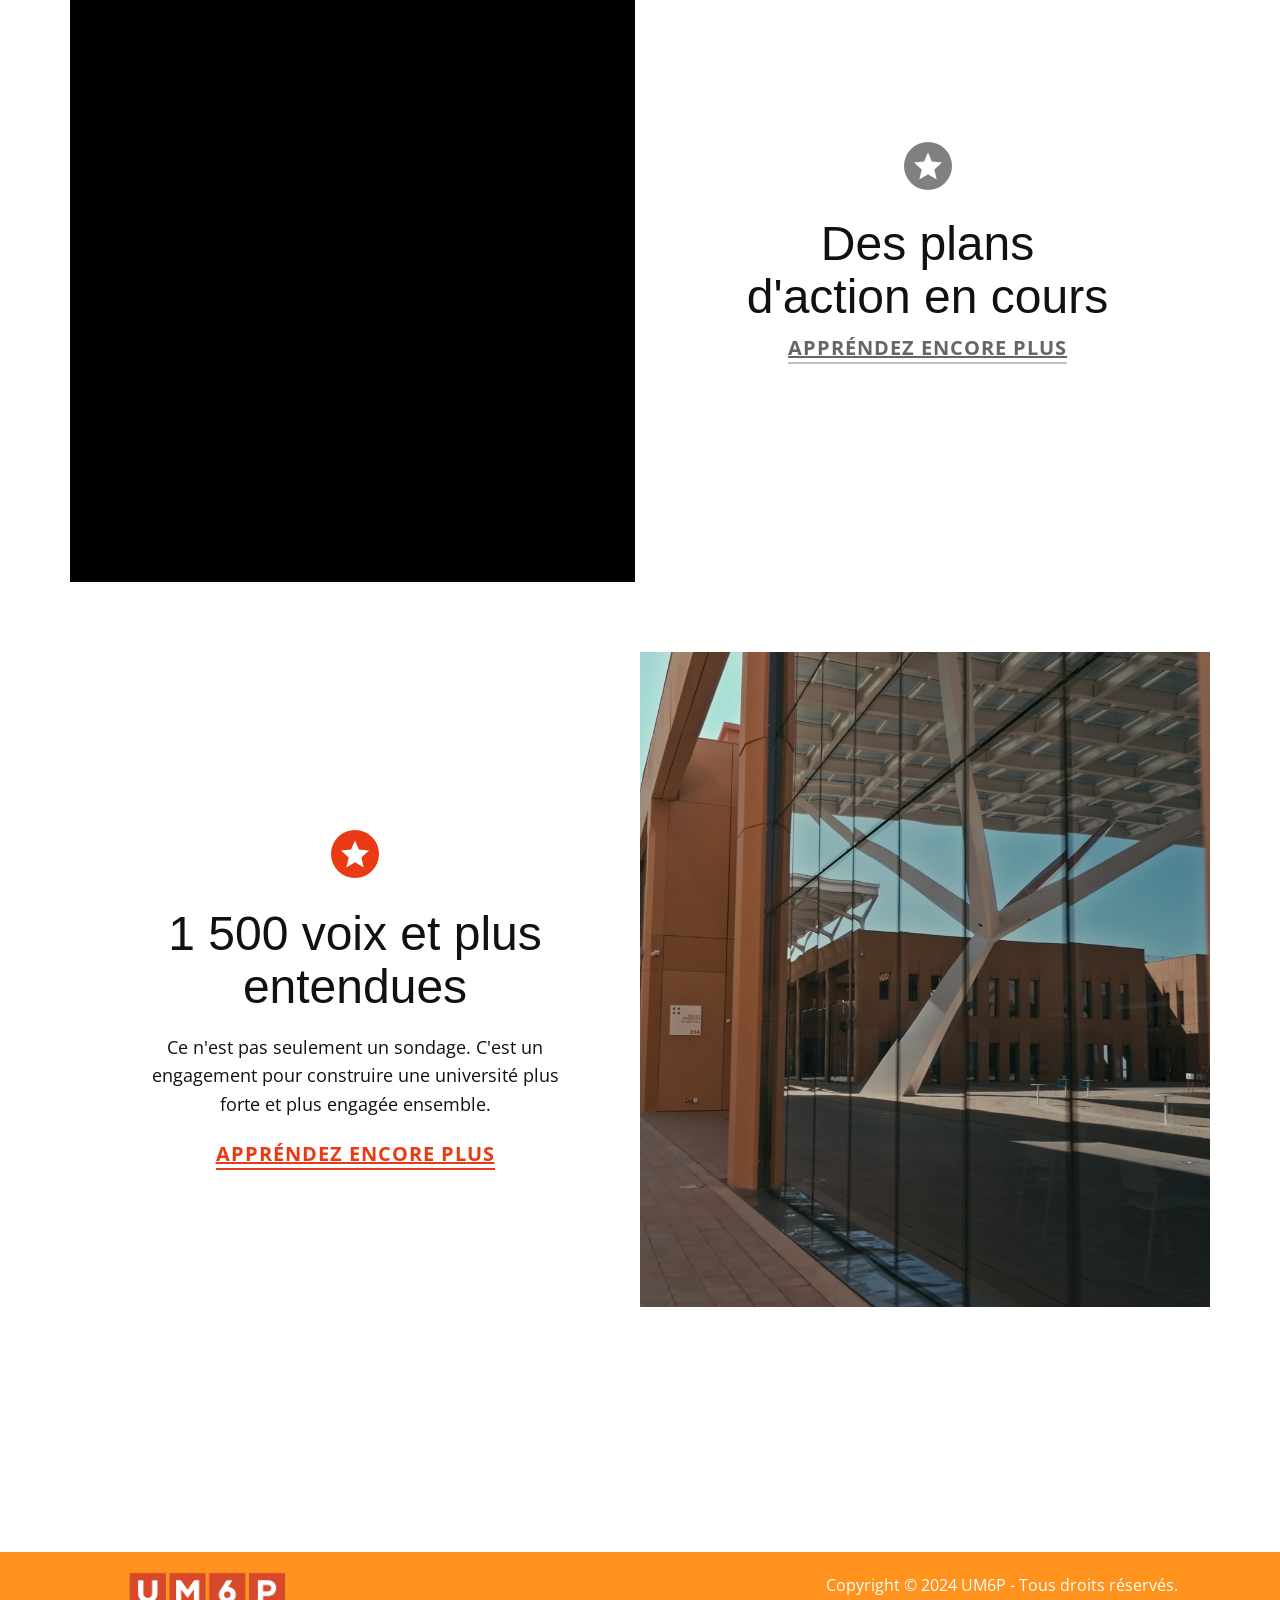
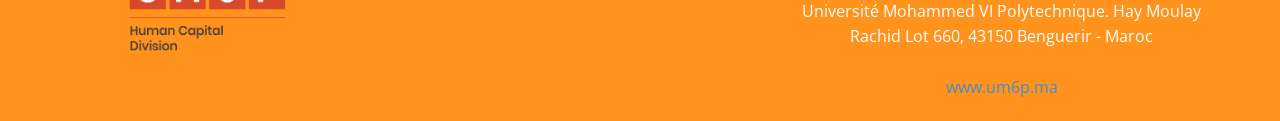
==== commit fe92d2f1: "Update index.html" ====
--- a/fr/index.html
+++ b/fr/index.html
@@ -242,9 +242,8 @@
   <section class="u-align-center u-black u-clearfix u-container-align-center u-container-align-center-lg u-container-align-center-md u-container-align-center-sm u-container-align-center-xl u-container-style u-dialog-block u-opacity u-opacity-70 u-valign-middle-lg u-valign-middle-md u-valign-middle-sm u-valign-middle-xs u-dialog-section-8" id="popup-b5c4" data-dialog-show-on="timer" data-dialog-show-on-list="710407325" data-dialog-show-interval="0">
       <div class="u-align-center u-container-style u-dialog u-shape-rectangle u-white u-dialog-1">
         <div class="u-container-layout u-valign-middle-lg u-valign-middle-md u-valign-middle-sm u-container-layout-1">
-          <h2 class="u-align-center u-text u-text-custom-color-1 u-text-1">Welcome!</h2>
-          <p class="u-align-center u-text u-text-default-lg u-text-default-md u-text-default-sm u-text-default-xl u-text-2">​Here, your feedback turns into insights.<br>
-Explore how your voice contributes to shaping actions and improving the workplace.</p>
+          <h2 class="u-align-center u-text u-text-custom-color-1 u-text-1">Bienvenue!</h2>
+          <p class="u-align-center u-text u-text-default-lg u-text-default-md u-text-default-sm u-text-default-xl u-text-2">​Ici, vos retours se transforment en insights.<br>Découvrez comment votre voix contribue à orienter les actions et à améliorer le lieu de travail.</p>
         </div>
         <button class="u-dialog-close-button u-file-icon u-icon u-text-palette-1-base u-icon-1" aria-label="Close popup"><img src="../images/rQeye2ru1FVRqrtTgMLfPxujuk-c60e270b.png" alt="Close" style="display:block;width:100%;height:auto;"></button>
       </div>
